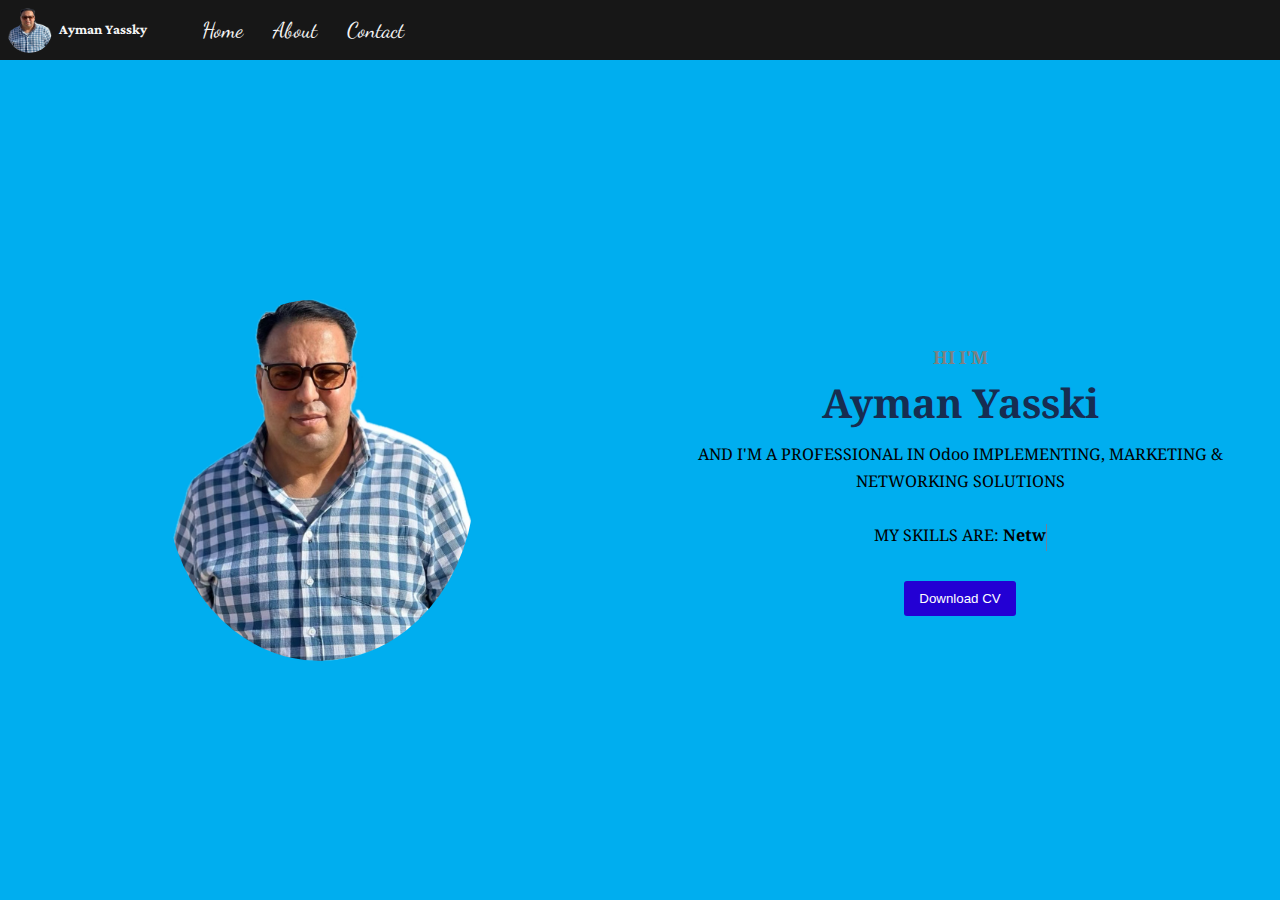
==== index.html @ 06f76231 "init-project" ====
<!DOCTYPE html>
<html lang="en">

<head>
    <meta charset="UTF-8">
    <meta http-equiv="X-UA-Compatible" content="IE=edge">
    <meta name="viewport" content="width=device-width, initial-scale=1.0">
    <!-- google fonts -->
    <link rel="preconnect" href="https://fonts.googleapis.com">
    <link rel="preconnect" href="https://fonts.gstatic.com" crossorigin>
    <link href="https://fonts.googleapis.com/css2?family=Noto+Naskh+Arabic&display=swap" rel="stylesheet">

    <link rel="preconnect" href="https://fonts.gstatic.com" crossorigin>
    <link href="https://fonts.googleapis.com/css2?family=Dancing+Script&family=Noto+Naskh+Arabic&display=swap"
        rel="stylesheet">
    <link href="https://fonts.googleapis.com/css2?family=Lateef&display=swap" rel="stylesheet">
    <!-- end google fonts -->
    <!-- google material icons -->
    <link href="https://fonts.googleapis.com/icon?family=Material+Icons" rel="stylesheet">
    <!-- end google icons -->
    <!--  -->
    <meta name="description" content="Ayman EL-Yassky Networking Solutions, Odoo Implementer, Marketer">
    <meta name="keywords" content="Ayman EL-Yassky Networking Solutions, Odoo Implementer, Marketer">
    <meta name="autor" content="Ayman ElYassky">
    <meta property="og:title" content="Ayman ElYassky Portfolio" />
    <meta property="og:description" content="Ayman EL-Yassky Networking Solutions, Odoo Implementer, Marketer" />

    <meta property="og:image" content="img/AymanYasaki.png" />
    <meta property="og:image:width" content="600" />
    <meta property="og:image:height" content="315" />
    <meta property="og:type" content="website" />
    <meta name="twitter:card" content="summary-large-image" />
    <meta name="twitter:title" content="Ayman ElYassky Portfolio" />
    <meta name="twitter:description" content="Ayman EL-Yassky Networking Solutions, Odoo Implementer, Marketer" />
    <meta name="twitter:image" content="img/AymanYasaki.png" />
    <link rel="shortcut" href="img/AymanYasaki.png" />
    <link rel="apple-touch-icon" href="img/AymanYasaki.png" />

    <!--  -->

    <link rel="stylesheet" href="css/style.css">
    <link rel="stylesheet" href="css/global.css">
    <link rel="icon" href="img/AymanYasaki.png" type="image/x-icon">
    <script src="js/app.js" defer></script>
    <title>Ayman ELYassky Portfolio</title>
</head>

<body>
    <div class="page flex flex-dir-column align-center">
        <header class="flex justify-between align-center">
            <div class="logo flex align-center">
                <img oncontextmenu="return false;" src="img/AymanYasaki.png" alt="">
                <h5>Ayman Yassky</h5>
            </div>
            <nav class="flex align-center">
                <div class="menu">
                    <span class="material-icons">
                        menu
                    </span>
                </div>
                <ul>
                    <li><a href="./">Home</a></li>
                    <li><a href="./about.html">About</a></li>
                    <li><a href="./contact.html">Contact</a></li>
                    <!-- <li><a href="">Home</a></li> -->
                </ul>

            </nav>
        </header>

        <main id="main" class="flex-grow-1 flex-dir-column">
            <div class="top flex align-center justify-center">
                <div class="left flex justify-center align-center">
                    <img oncontextmenu="return false;" src="img/AymanYasaki.png" alt="">
                </div>
                <div class="right flex flex-dir-column align-center justify-center">
                    <h4 class="text-center" style="color: grey;">HI I'M</h4>
                    <h1 class="text-center" style="font-size:40px; font-weight:700; color:#172d51;">
                        Ayman Yasski
                    </h1>
                    <p class="text-center" style="font-size: .9rem;">
                        AND I'M A PROFESSIONAL IN Odoo IMPLEMENTING, MARKETING & NETWORKING SOLUTIONS
                        <br><br>
                        <span style="color: black;">MY SKILLS ARE: </span><span style="color:172d51; font-weight:bold;"
                            class="fw-medium typewrite" data-period="2000"
                            data-type="[&quot;Networking Solutions&quot;, &quot;Microsoft Integrated Solutions&quot;, &quot;Odoo Implementer&quot;, &quot;Marketing&quot;]"><span
                                class="wrap"></span></span>
                    </p>
                    <br>
                    <button class="">
                        <a href="./img/ayman_Profile.pdf" download="Ayman-Yasski-CV" target="_blank">Download CV</a>
                    </button>
                </div>

            </div>

            <!-- <div class="mid flex justify-evenly">
                <div>
                    <iframe height="315" src="https://samaladdin70.github.io/Aladdin-Sami-Radio/"
                        frameborder="0"></iframe>
                </div>
                <div>
                    <iframe height="315" src="https://samaladdin70.github.io/Aladdin-Sami-Radio/"
                        frameborder="0"></iframe>
                </div>
                <div>
                    <iframe height="315" src="https://samaladdin70.github.io/Aladdin-Sami-Radio/"
                        frameborder="0"></iframe>
                </div>
                <div>
                    <iframe id="player" width="100%" height="315" src="https://www.youtube.com/embed/3w3-foVZUkQ"
                        title="YouTube video player" frameborder="0"
                        allow="accelerometer; autoplay; clipboard-write; encrypted-media; gyroscope; picture-in-picture"
                        allowfullscreen></iframe>
                </div>


            </div> -->


        </main>

    </div>


</body>

</html>
---- css/style.css ----
* {
    margin: 0;
    padding: 0;
    box-sizing: border-box;
}

:root {
    font-family: 'Noto Naskh Arabic', serif;
    font-size: 18px;
}

.page {
    width: 100%;
    height: 100vh;
}

header {
    width: 100%;
    background-color: #171717;
    color: whitesmoke;
    padding: 2px 7px;
    position: relative;
    font-family: 'Dancing Script', cursive;
    font-size: 1.2rem;
}

.logo {
    font-family: 'Lateef', serif;
    margin-right: 40px;
}

header .logo img {
    width: 45px;
    height: 45px;
    margin-right: 7px;
    border-radius: 50%;
    -webkit-border-radius: 50%;
    -moz-border-radius: 50%;
    -ms-border-radius: 50%;
    -o-border-radius: 50%;
}

header ul li {
    list-style-type: none;
    padding: 15px 5px;
}

header nav {

    flex-grow: 1;
}

header nav ul {
    display: flex;
    justify-content: flex-start;
    flex-grow: .5;
}

ul li {
    margin: 0 10px;
}

header ul li a {
    text-decoration: none;
    color: whitesmoke;
}

header ul li a:hover {
    color: goldenrod;
}

.menu {
    display: none;
}

#main {
    width: 100%;
    /* height: calc(100vh - 60px); */

    overflow-y: auto;
}

.top {

    width: 100%;
    height: calc(100vh - 60px);
    background-color: #57d0fc;
    /* background-image: linear-gradient(orange 50%, orange 50%); */
    /* background-attachment: fixed; */
}

.top .left, .top .right {
    width: 100%;
    height: 100%;

    background-color: #00AEEF;
    padding: 10px;
}

.top .left img {
    width: 50%;
    border-radius: 50%;
    -webkit-border-radius: 50%;
    -moz-border-radius: 50%;
    -ms-border-radius: 50%;
    -o-border-radius: 50%;
}

.top .right button {
    padding: 10px 15px;
    border: none;
    background-color: #2300d4;
    color: white;
    transition: transform .5s;
    cursor: pointer;
    border-radius: 3px;
    -webkit-border-radius: 3px;
    -moz-border-radius: 3px;
    -ms-border-radius: 3px;
    -o-border-radius: 3px;
    -webkit-transition: transform .5s;
    -moz-transition: transform .5s;
    -ms-transition: transform .5s;
    -o-transition: transform .5s;
}

.top .right button>a {
    text-decoration: none;
    color: white;
}

.top .right button:hover {
    transform: translateY(-2px);
    -webkit-transform: translateY(-2px);
    -moz-transform: translateY(-2px);
    -ms-transform: translateY(-2px);
    -o-transform: translateY(-2px);
}

.mid {
    width: 100%;
    padding: 10px 0;
    background-color: black;

}

.mig div {
    width: 100%;
    display: flex;
    justify-content: center;
    align-items: center;
}

.mid div iframe {
    width: 100%;
}



@media (max-width:1000px) {
    .menu {
        display: flex;
        border: 1px solid whitesmoke;
        padding: 3px;
        cursor: pointer;
        border-radius: 3px;
        -webkit-border-radius: 3px;
        -moz-border-radius: 3px;
        -ms-border-radius: 3px;
        -o-border-radius: 3px;
    }

    header {
        padding: 7px 7px;
    }

    header nav {
        flex-grow: initial;
    }

    header nav ul {
        display: block;
        height: 0px;
        overflow: hidden;
        position: absolute;
        top: 59px;
        left: 0;
        width: 100%;
        padding-left: 10px;
        padding-right: 10px;
        background-color: #17171773;
        transition: height .5s;
        -webkit-transition: height .5s;
        -moz-transition: height .5s;
        -ms-transition: height .5s;
        -o-transition: height .5s;
    }

    header nav ul li {
        width: 100%;
    }

    header nav ul li:not(:last-child) {

        border-bottom: 1px solid rgba(196, 195, 195, 0.354);
    }

    nav ul li a {
        display: inline-block;

        width: 100%;
    }

    /* header nav>.menu:hover+ul {
        height: 250px;
    } */
}

@media (max-width:835px) {
    .top {
        flex-wrap: wrap;
        align-content: flex-start;
    }

    .top .left, .top .right {
        height: max-content;
    }

    /* .mid {
        flex-wrap: wrap;
    } */
}

@media (max-width:420px) {
    #contactInfo {
        font-size: .8rem;
    }
}
---- css/global.css ----
/* Begin Global Classes */

/* flex */
.flex {
    display: flex;
}

.justify-center {
    justify-content: center;
}

.justify-between {
    justify-content: space-between;
}

.justify-around {
    justify-content: space-around;
}

.justify-evenly {
    justify-content: space-evenly;
}

.justify-start {
    justify-content: flex-start;
}

.justify-end {
    justify-content: flex-end;
}

.align-center {
    align-items: center;
}

.align-start {
    align-items: flex-start;
}

.align-end {
    align-items: flex-end;
}

.align-stretch {
    align-items: stretch;
}

.flex-wrap {
    flex-wrap: wrap;
}

.content-center {
    align-content: center;
}

.content-start {
    align-content: flex-start;
}

.content-end {
    align-content: flex-end;
}

.content-between {
    align-content: space-between;
}

.content-around {
    align-content: space-around;
}

.content-stretch {
    align-content: stretch;
}

.flex-dir-column {
    flex-direction: column;
}

.flex-dir-column-r {
    flex-direction: column-reverse;
}

.flex-dir-row {
    flex-direction: row;
}

.flex-dir-row-r {
    flex-direction: column-reverse;
}

.flex-grow-1 {
    flex-grow: 1;
}

.flex-grow-2 {
    flex-grow: 2;
}

.flex-grow-3 {
    flex-grow: 3;
}

/* end flex */

/* text */
.text-center {
    text-align: center;
}

.text-l {
    text-align: left;
}

.text-r {
    text-align: right;
}

/* end text */

/* directions */

.dir-r {
    direction: rtl;
}

.dir-l {
    direction: ltr;
}

/* end directions */

.block {
    display: block;
}

.inline {
    display: inline;
}

.inline-block {
    display: inline-block;
}

.table {
    display: table;
}

.table-cell {
    display: table-cell;
}

/* end global classes */
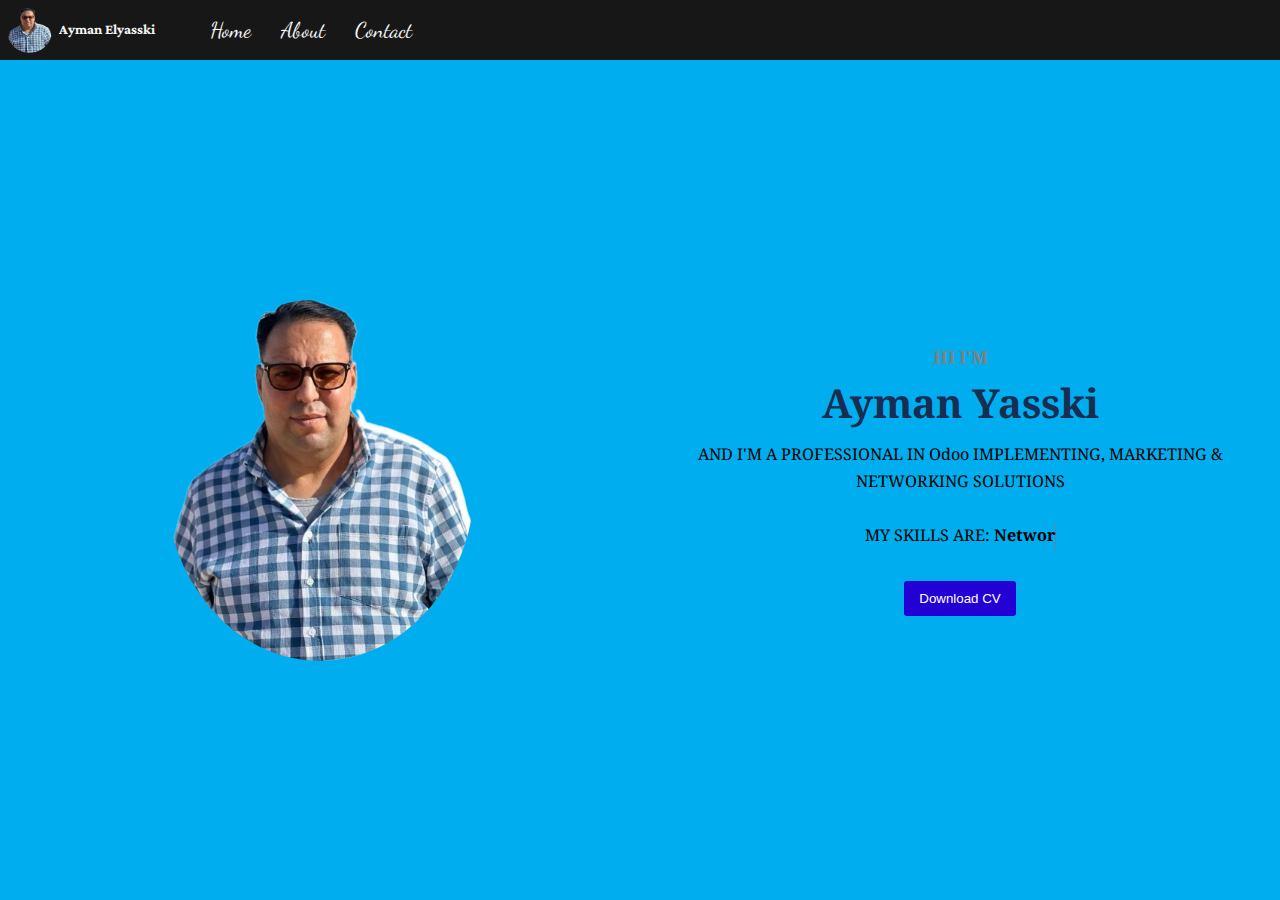
==== commit cd850d20: "name modify" ====
--- a/index.html
+++ b/index.html
@@ -19,19 +19,19 @@
     <link href="https://fonts.googleapis.com/icon?family=Material+Icons" rel="stylesheet">
     <!-- end google icons -->
     <!--  -->
-    <meta name="description" content="Ayman EL-Yassky Networking Solutions, Odoo Implementer, Marketer">
-    <meta name="keywords" content="Ayman EL-Yassky Networking Solutions, Odoo Implementer, Marketer">
-    <meta name="autor" content="Ayman ElYassky">
-    <meta property="og:title" content="Ayman ElYassky Portfolio" />
-    <meta property="og:description" content="Ayman EL-Yassky Networking Solutions, Odoo Implementer, Marketer" />
+    <meta name="description" content="Ayman Elyasski Networking Solutions, Odoo Implementer, Marketer">
+    <meta name="keywords" content="Ayman Elyasski Networking Solutions, Odoo Implementer, Marketer">
+    <meta name="autor" content="Ayman Elyasski">
+    <meta property="og:title" content="Ayman Elyasski Portfolio" />
+    <meta property="og:description" content="Ayman Elyasski Networking Solutions, Odoo Implementer, Marketer" />
 
     <meta property="og:image" content="img/AymanYasaki.png" />
     <meta property="og:image:width" content="600" />
     <meta property="og:image:height" content="315" />
     <meta property="og:type" content="website" />
     <meta name="twitter:card" content="summary-large-image" />
-    <meta name="twitter:title" content="Ayman ElYassky Portfolio" />
-    <meta name="twitter:description" content="Ayman EL-Yassky Networking Solutions, Odoo Implementer, Marketer" />
+    <meta name="twitter:title" content="Ayman Elyasski Portfolio" />
+    <meta name="twitter:description" content="Ayman Elyasski Networking Solutions, Odoo Implementer, Marketer" />
     <meta name="twitter:image" content="img/AymanYasaki.png" />
     <link rel="shortcut" href="img/AymanYasaki.png" />
     <link rel="apple-touch-icon" href="img/AymanYasaki.png" />
@@ -42,7 +42,7 @@
     <link rel="stylesheet" href="css/global.css">
     <link rel="icon" href="img/AymanYasaki.png" type="image/x-icon">
     <script src="js/app.js" defer></script>
-    <title>Ayman ELYassky Portfolio</title>
+    <title>Ayman Elyasski Portfolio</title>
 </head>
 
 <body>
@@ -50,7 +50,7 @@
         <header class="flex justify-between align-center">
             <div class="logo flex align-center">
                 <img oncontextmenu="return false;" src="img/AymanYasaki.png" alt="">
-                <h5>Ayman Yassky</h5>
+                <h5>Ayman Elyasski</h5>
             </div>
             <nav class="flex align-center">
                 <div class="menu">
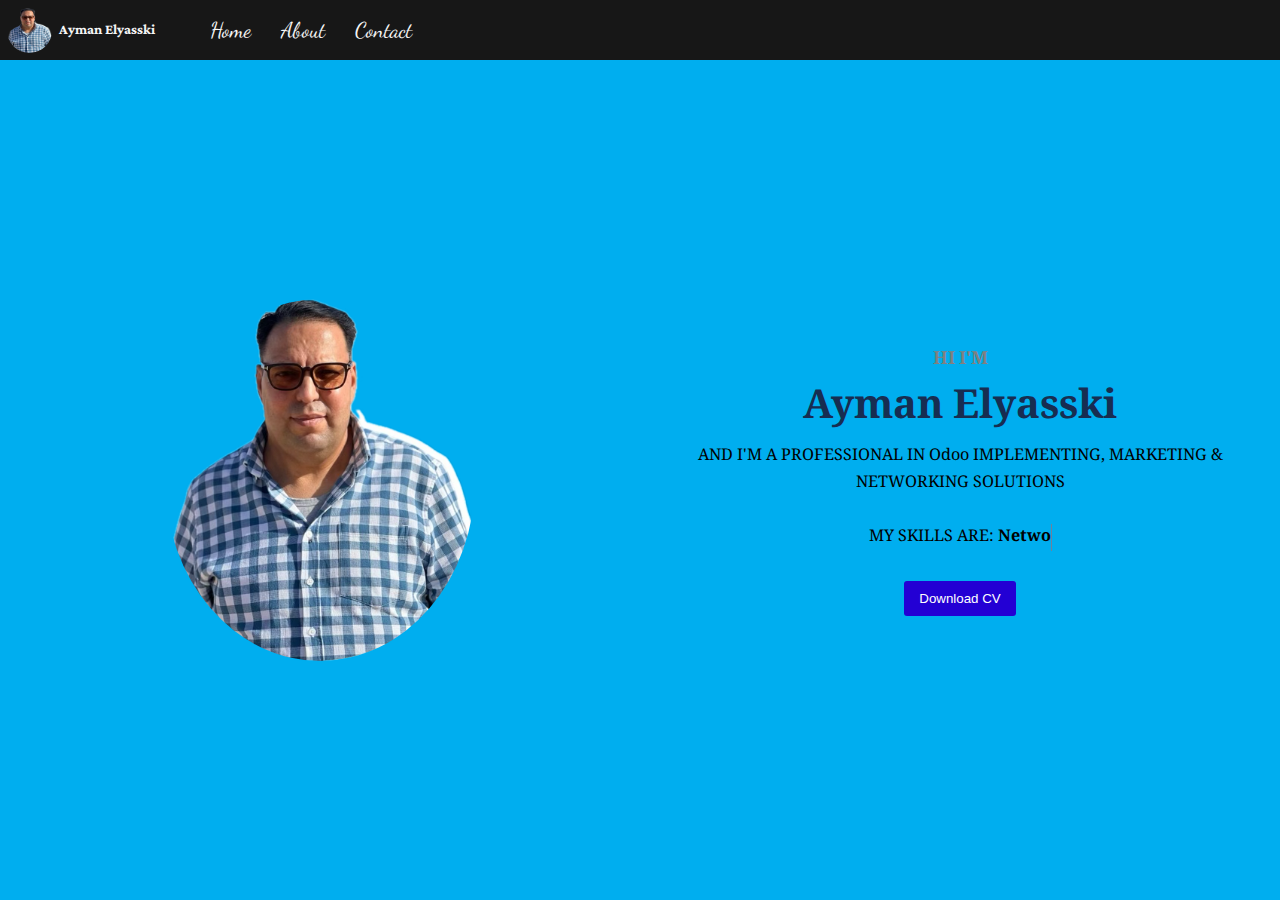
==== commit 5af6eed3: "name modify2" ====
--- a/index.html
+++ b/index.html
@@ -76,7 +76,7 @@
                 <div class="right flex flex-dir-column align-center justify-center">
                     <h4 class="text-center" style="color: grey;">HI I'M</h4>
                     <h1 class="text-center" style="font-size:40px; font-weight:700; color:#172d51;">
-                        Ayman Yasski
+                        Ayman Elyasski
                     </h1>
                     <p class="text-center" style="font-size: .9rem;">
                         AND I'M A PROFESSIONAL IN Odoo IMPLEMENTING, MARKETING & NETWORKING SOLUTIONS
